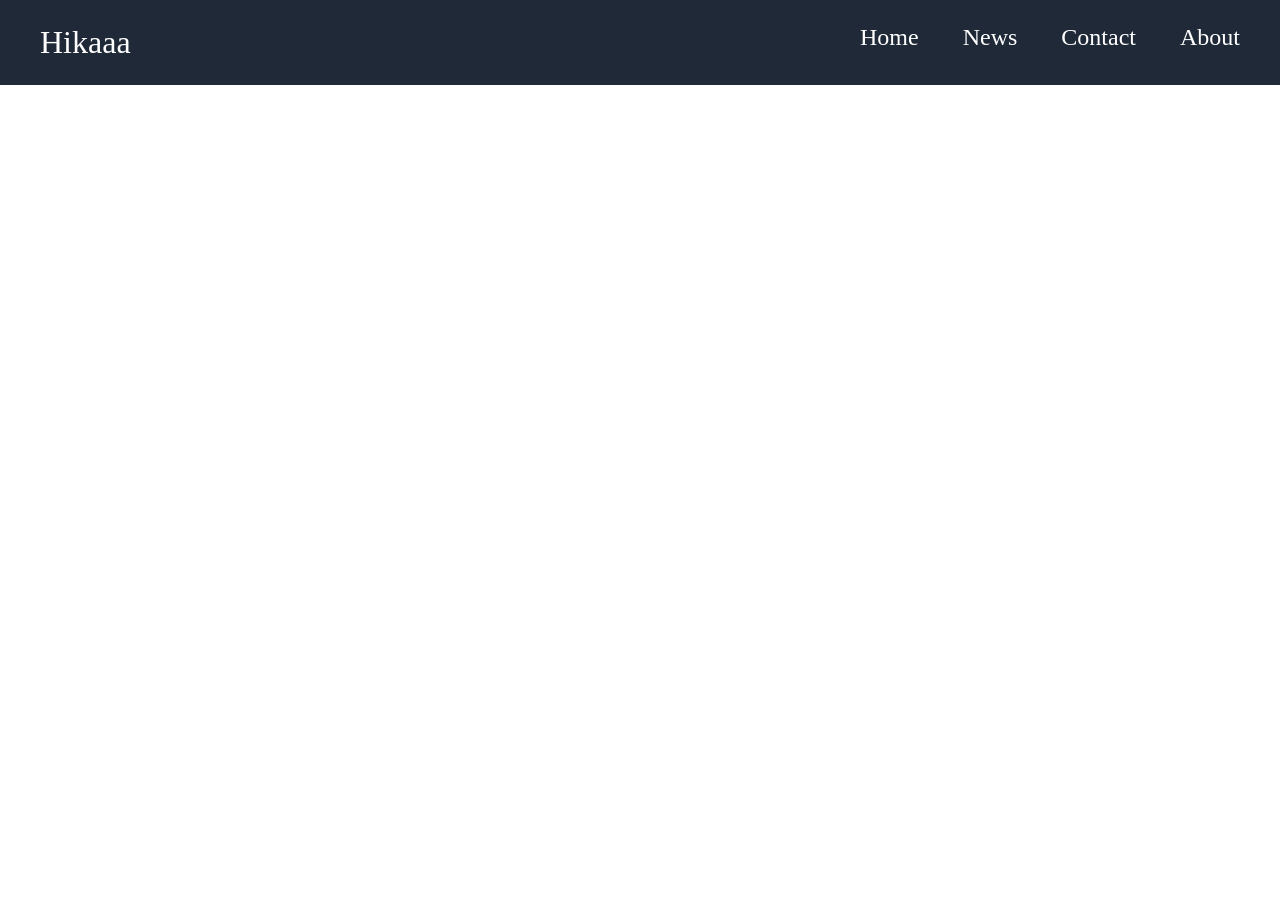
==== index.htm @ b24ee0ca "finished building he nav bar" ====
<!DOCTYPE html>
<html lang="en">
<head>
    <meta charset="UTF-8">
    <meta name="viewport" content="width=device-width, initial-scale=1.0">
    <title>landing page</title>
    <link rel="stylesheet" href="styles.css">
</head>
<body>
  
    <ul>
     <li class="logo">
      <a href="/">
         Hikaaa</a></li>
     <li><a href="default">Home</a></li>
     <li><a href="news">News</a></li>
     <li><a href="contact">Contact</a></li>
     <li><a href="about">About</a></li> 
  </ul>
  
</body>
</html>
---- styles.css ----
body {
  padding: 0px;
    margin: 0px;
}

ul {
 display: flex;
 flex-wrap: wrap;
 gap: 12px;
 padding: 24px;
  list-style-type: none;
  margin:0px;
  overflow: hidden;
  background-color: #1F2937;
  font-size: 24px;
}
ul li a {
  color: white;
  text-align: center;
  padding: 14px 16px;
  text-decoration: none;
  
}

ul li a:hover {
  background-color: #111111;
}

.logo {
    margin-right: auto;
}
.logo a {
  font-weight: 500;
  font-size: 32px;
}
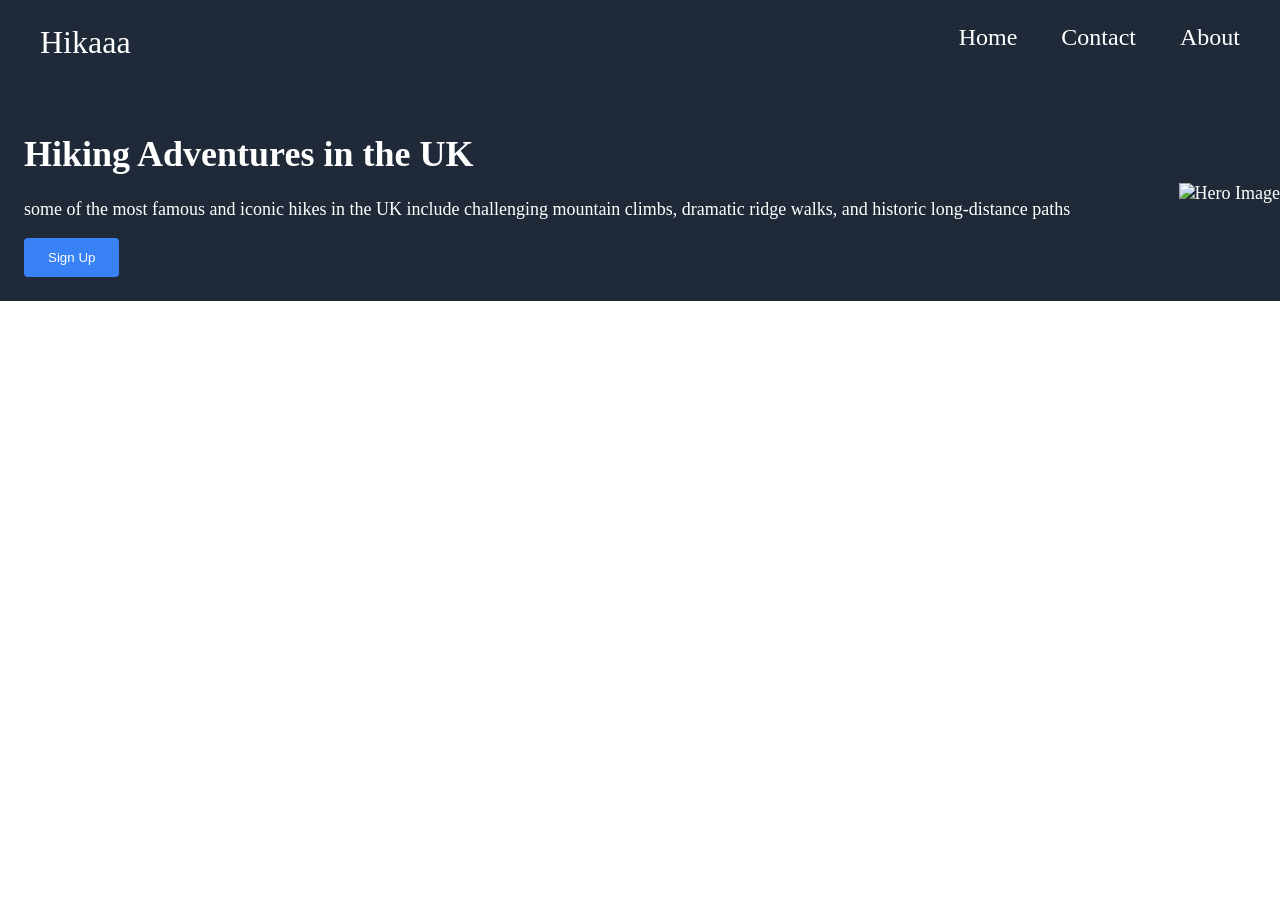
==== commit f0067ce8: "part one of the main section finished" ====
--- a/index.htm
+++ b/index.htm
@@ -3,20 +3,34 @@
 <head>
     <meta charset="UTF-8">
     <meta name="viewport" content="width=device-width, initial-scale=1.0">
-    <title>landing page</title>
+    <title>Landing Page</title>
     <link rel="stylesheet" href="styles.css">
 </head>
 <body>
-  
+  <header>
     <ul>
      <li class="logo">
       <a href="/">
          Hikaaa</a></li>
      <li><a href="default">Home</a></li>
-     <li><a href="news">News</a></li>
      <li><a href="contact">Contact</a></li>
      <li><a href="about">About</a></li> 
   </ul>
-  
+  </header>
+
+  <main>
+    <div class="hero">
+      
+     <div class="hero-text">
+        <h1>Hiking Adventures in the UK</h1>
+      <p>some of the most famous and iconic hikes in the UK include
+         challenging mountain climbs, dramatic ridge walks, and historic long-distance paths</p>
+      <button>Sign Up</button>
+     </div>
+     <div class="hero-image">
+      <img src=https://www.campingandcaravanningclub.co.uk/-/media/Images/Blog/Activities/Hiking/Helvellyn.jpg?h=1080&w=1920&rev=1e1516d06d224f73918c3a6046b5048b alt="Hero Image" class="hero-img">
+     </div>
+    </div>
+  </main>
 </body>
 </html>
--- a/styles.css
+++ b/styles.css
@@ -1,6 +1,7 @@
 body {
   padding: 0px;
-    margin: 0px;
+  margin: 0px;
+   box-sizing: border-box;
 }
 
 ul {
@@ -19,7 +20,8 @@
   text-align: center;
   padding: 14px 16px;
   text-decoration: none;
-  
+
+
 }
 
 ul li a:hover {
@@ -33,3 +35,31 @@
   font-weight: 500;
   font-size: 32px;
 }
+
+.hero {
+  display: flex;
+  align-items: center;
+  justify-content: center;
+  background-color: #1F2937;
+  color: white;
+  font-size: 18px;
+}
+.hero-img {
+  width: 100%;
+  height: auto;
+  flex-grow: 1;
+  flex-shrink: 1;
+}
+.hero-text {
+  padding: 24px;
+  flex-grow: 1;
+  flex-shrink: 1;
+}
+button {
+  background-color: #3882F6;
+  color: white;
+  border: none;
+  border-radius: 4px;
+  padding: 12px 24px;
+  cursor: pointer;
+}
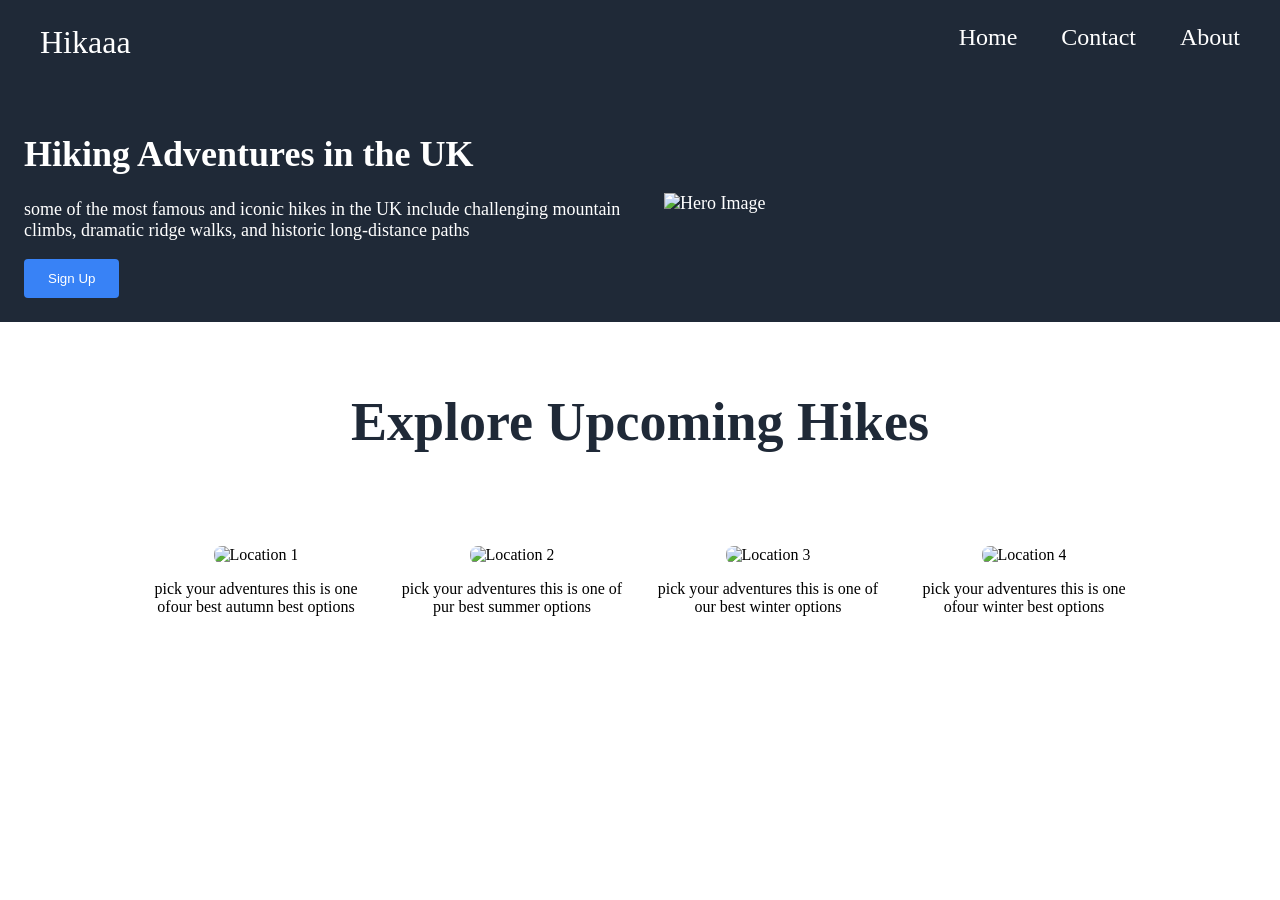
==== commit deb4785e: "added phots for the main content" ====
--- a/index.htm
+++ b/index.htm
@@ -28,9 +28,33 @@
       <button>Sign Up</button>
      </div>
      <div class="hero-image">
-      <img src=https://www.campingandcaravanningclub.co.uk/-/media/Images/Blog/Activities/Hiking/Helvellyn.jpg?h=1080&w=1920&rev=1e1516d06d224f73918c3a6046b5048b alt="Hero Image" class="hero-img">
-     </div>
+      <img src="https://images.pexels.com/photos/3163567/pexels-photo-3163567.jpeg " alt="Hero Image">
+      </div>
     </div>
+
+    <div class="content">
+      <h2>Explore Upcoming Hikes</h2>
+    </div>
+    <div class="locations">
+      <div class="location">
+        <img src="https://images.pexels.com/photos/6551945/pexels-photo-6551945.jpeg
+             " alt="Location 1" class="location-img">
+        <p>pick your adventures this is one ofour best autumn best options</p>
+      </div>
+      <div class="location">
+        <img src="https://images.pexels.com/photos/17045023/pexels-photo-17045023.jpeg" alt="Location 2" class="location-img">
+        <p>pick your adventures this is  one of pur best summer options</p>
+      </div>
+      <div class="location">
+        <img src="https://images.pexels.com/photos/3848197/pexels-photo-3848197.jpeg" alt="Location 3" class="location-img">
+        <p>pick your adventures this is one of our best winter  options</p>
+      </div>
+      <div class="location">
+        <img src="https://images.pexels.com/photos/869258/pexels-photo-869258.jpeg" alt="Location 4" class="location-img">
+        <p>pick your adventures this is  one ofour winter best options</p>
+      </div>
+    </div>
+      
   </main>
 </body>
 </html>
--- a/styles.css
+++ b/styles.css
@@ -43,17 +43,21 @@
   background-color: #1F2937;
   color: white;
   font-size: 18px;
+  flex-wrap: wrap;
 }
-.hero-img {
+.hero-text,
+.hero-image {
+  flex: 1 1 400px;
+}
+
+.hero-image img {
   width: 100%;
   height: auto;
-  flex-grow: 1;
-  flex-shrink: 1;
+  object-fit: cover;
 }
 .hero-text {
   padding: 24px;
-  flex-grow: 1;
-  flex-shrink: 1;
+
 }
 button {
   background-color: #3882F6;
@@ -63,3 +67,32 @@
   padding: 12px 24px;
   cursor: pointer;
 }
+.content {
+  Color: #1F2937;
+  font-size: 36px;
+  font-weight: 900;
+  padding: 24px;
+  text-align: center;
+  justify-content: center;
+}
+.locations {
+  display: flex;
+  flex-wrap: wrap;
+  justify-content: center;
+  gap: 24px;
+  padding: 24px;
+  max-width: 1000px;
+  margin: 0 auto;
+}
+
+.location {
+  flex: 1 1 220px;
+  text-align: center;
+}
+
+.location-img {
+  width: 100%;
+  height: 200px;
+  object-fit: cover;
+  border-radius: 8px;
+}
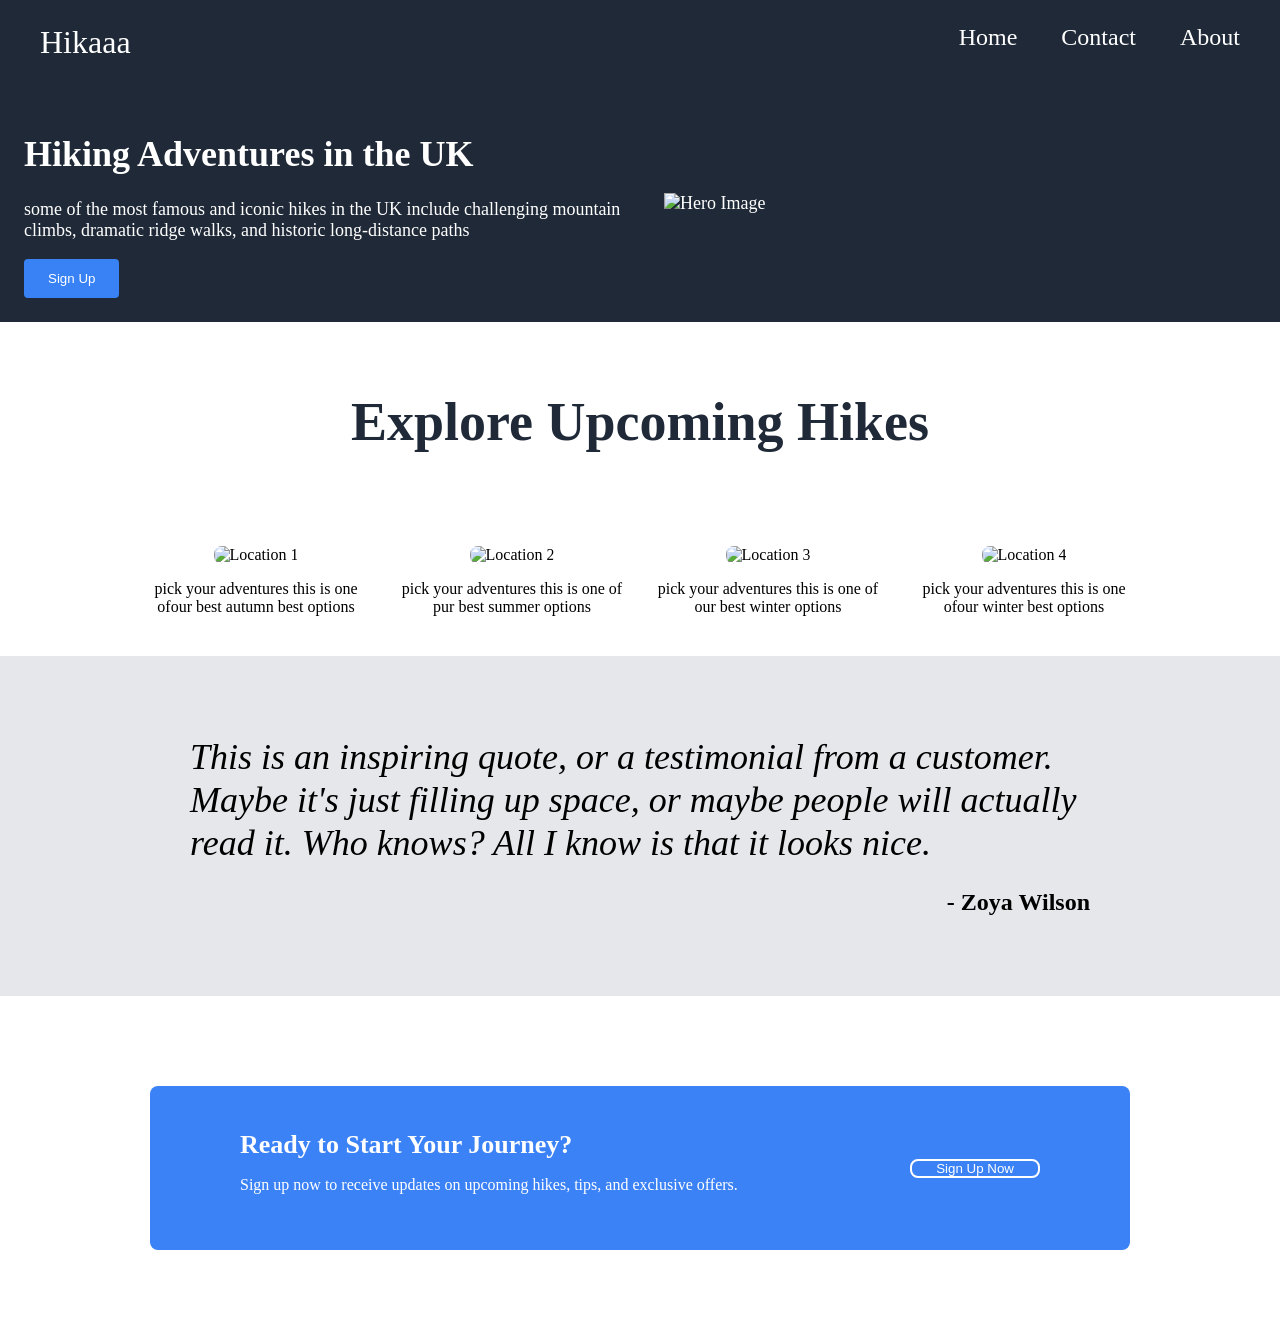
==== commit ded64030: "done with the main section" ====
--- a/index.htm
+++ b/index.htm
@@ -54,7 +54,30 @@
         <p>pick your adventures this is  one ofour winter best options</p>
       </div>
     </div>
-      
+
+      <section class="quote-section">
+
+         <div class="quote-container">
+           <p class="quote">
+             This is an inspiring quote, or a testimonial from a customer.
+             Maybe it's just filling up space, or maybe people will actually
+             read it. Who knows? All I know is that it looks nice.
+            </p>
+         
+             <p class="author">- Zoya Wilson</p>
+
+         </div>
+       </section>
+
+       <section class="call-to-action">
+        <div class="call-to-action-container">
+          <h6>Ready to Start Your Journey?</h6>
+           <p class="text-action">Sign up now to receive updates on upcoming hikes, tips, and exclusive offers.</p>
+
+        </div>
+            <button class="call-to-action-button">Sign Up Now</button>
+       </section>
   </main>
+  
 </body>
 </html>
--- a/styles.css
+++ b/styles.css
@@ -95,4 +95,63 @@
   height: 200px;
   object-fit: cover;
   border-radius: 8px;
-}+}
+.quote-section {
+  background-color: #E5E7EB;
+  padding: 80px 24px;
+  
+}
+.quote-container {
+  margin: 0 auto;
+  max-width: 900px;
+}
+.quote {
+  font-size: 36px;
+  line-height: 1.2;
+  font-weight: 300;
+  font-style: italic;
+  margin:0;
+}
+.author {
+  font-size: 24px;
+  font-weight: 600;
+  text-align: right;
+  margin: 24px 0 0;
+}
+.call-to-action {
+  display: flex;
+  justify-content: space-between;
+  background-color:#3b82f6;;
+  color: white;
+  text-align: center;
+  padding: 40px 90px;
+   max-width: 800px;
+   border-radius: 8px;
+   margin: 90px auto;
+}
+.call-to-action-container {
+  margin:4px 0 0;
+  font-size: 16px;
+ 
+}
+
+
+
+.call-to-action h6 {
+  font-size: 26px;
+  margin: 0;
+  text-align: left;
+}
+.call-to-action-button {
+  border-radius: 8px;
+  border:2px solid white;
+  background-color: #3b82f6;
+  color: white;
+  cursor: pointer;
+  margin: 0;
+  white-space: nowrap;
+  padding: 0px 24px;
+  max-height: 60px;
+  align-self: center;
+
+}
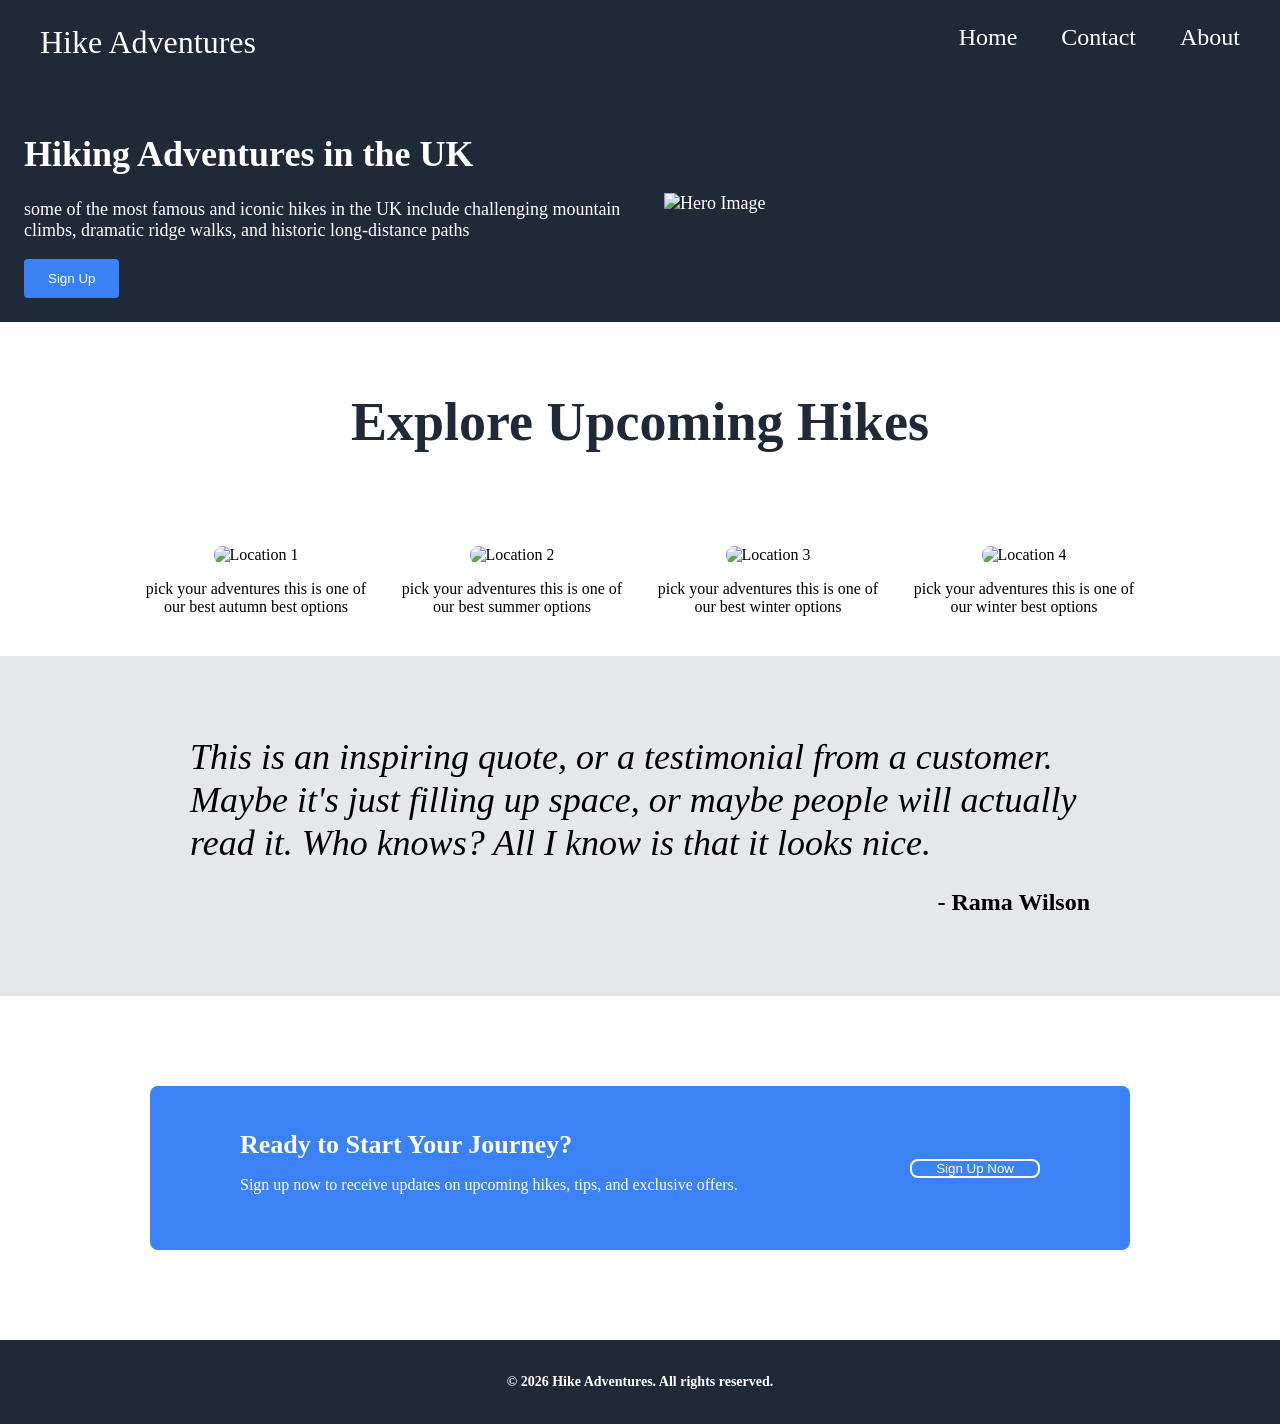
==== commit 9d3c421e: "added the footer section" ====
--- a/index.htm
+++ b/index.htm
@@ -1,83 +1,108 @@
-<!DOCTYPE html>
+<!doctype html>
 <html lang="en">
-<head>
-    <meta charset="UTF-8">
-    <meta name="viewport" content="width=device-width, initial-scale=1.0">
+  <head>
+    <meta charset="UTF-8" />
+    <meta name="viewport" content="width=device-width, initial-scale=1.0" />
     <title>Landing Page</title>
-    <link rel="stylesheet" href="styles.css">
-</head>
-<body>
-  <header>
-    <ul>
-     <li class="logo">
-      <a href="/">
-         Hikaaa</a></li>
-     <li><a href="default">Home</a></li>
-     <li><a href="contact">Contact</a></li>
-     <li><a href="about">About</a></li> 
-  </ul>
-  </header>
+    <link rel="stylesheet" href="styles.css" />
+  </head>
+  <body>
+    <header>
+      <ul>
+        <li class="logo">
+          <a href="/"> Hike Adventures</a>
+        </li>
+        <li><a href="default">Home</a></li>
+        <li><a href="contact">Contact</a></li>
+        <li><a href="about">About</a></li>
+      </ul>
+    </header>
 
-  <main>
-    <div class="hero">
-      
-     <div class="hero-text">
-        <h1>Hiking Adventures in the UK</h1>
-      <p>some of the most famous and iconic hikes in the UK include
-         challenging mountain climbs, dramatic ridge walks, and historic long-distance paths</p>
-      <button>Sign Up</button>
-     </div>
-     <div class="hero-image">
-      <img src="https://images.pexels.com/photos/3163567/pexels-photo-3163567.jpeg " alt="Hero Image">
+    <main>
+      <div class="hero">
+        <div class="hero-text">
+          <h1>Hiking Adventures in the UK</h1>
+          <p>
+            some of the most famous and iconic hikes in the UK include
+            challenging mountain climbs, dramatic ridge walks, and historic
+            long-distance paths
+          </p>
+          <button>Sign Up</button>
+        </div>
+        <div class="hero-image">
+          <img
+            src="https://images.pexels.com/photos/3163567/pexels-photo-3163567.jpeg "
+            alt="Hero Image"
+          />
+        </div>
       </div>
-    </div>
 
-    <div class="content">
-      <h2>Explore Upcoming Hikes</h2>
-    </div>
-    <div class="locations">
-      <div class="location">
-        <img src="https://images.pexels.com/photos/6551945/pexels-photo-6551945.jpeg
-             " alt="Location 1" class="location-img">
-        <p>pick your adventures this is one ofour best autumn best options</p>
+      <div class="content">
+        <h2>Explore Upcoming Hikes</h2>
       </div>
-      <div class="location">
-        <img src="https://images.pexels.com/photos/17045023/pexels-photo-17045023.jpeg" alt="Location 2" class="location-img">
-        <p>pick your adventures this is  one of pur best summer options</p>
+      <div class="locations">
+        <div class="location">
+          <img
+            src="https://images.pexels.com/photos/6551945/pexels-photo-6551945.jpeg
+             "
+            alt="Location 1"
+            class="location-img"
+          />
+          <p>
+            pick your adventures this is one of our best autumn best options
+          </p>
+        </div>
+        <div class="location">
+          <img
+            src="https://images.pexels.com/photos/17045023/pexels-photo-17045023.jpeg"
+            alt="Location 2"
+            class="location-img"
+          />
+          <p>pick your adventures this is one of our best summer options</p>
+        </div>
+        <div class="location">
+          <img
+            src="https://images.pexels.com/photos/3848197/pexels-photo-3848197.jpeg"
+            alt="Location 3"
+            class="location-img"
+          />
+          <p>pick your adventures this is one of our best winter options</p>
+        </div>
+        <div class="location">
+          <img
+            src="https://images.pexels.com/photos/869258/pexels-photo-869258.jpeg"
+            alt="Location 4"
+            class="location-img"
+          />
+          <p>pick your adventures this is one of our winter best options</p>
+        </div>
       </div>
-      <div class="location">
-        <img src="https://images.pexels.com/photos/3848197/pexels-photo-3848197.jpeg" alt="Location 3" class="location-img">
-        <p>pick your adventures this is one of our best winter  options</p>
-      </div>
-      <div class="location">
-        <img src="https://images.pexels.com/photos/869258/pexels-photo-869258.jpeg" alt="Location 4" class="location-img">
-        <p>pick your adventures this is  one ofour winter best options</p>
-      </div>
-    </div>
 
       <section class="quote-section">
+        <div class="quote-container">
+          <p class="quote">
+            This is an inspiring quote, or a testimonial from a customer. Maybe
+            it's just filling up space, or maybe people will actually read it.
+            Who knows? All I know is that it looks nice.
+          </p>
 
-         <div class="quote-container">
-           <p class="quote">
-             This is an inspiring quote, or a testimonial from a customer.
-             Maybe it's just filling up space, or maybe people will actually
-             read it. Who knows? All I know is that it looks nice.
-            </p>
-         
-             <p class="author">- Zoya Wilson</p>
+          <p class="author">- Rama Wilson</p>
+        </div>
+      </section>
 
-         </div>
-       </section>
-
-       <section class="call-to-action">
+      <section class="call-to-action">
         <div class="call-to-action-container">
           <h6>Ready to Start Your Journey?</h6>
-           <p class="text-action">Sign up now to receive updates on upcoming hikes, tips, and exclusive offers.</p>
-
+          <p class="text-action">
+            Sign up now to receive updates on upcoming hikes, tips, and
+            exclusive offers.
+          </p>
         </div>
-            <button class="call-to-action-button">Sign Up Now</button>
-       </section>
-  </main>
-  
-</body>
+        <button class="call-to-action-button">Sign Up Now</button>
+      </section>
+    </main>
+    <footer>
+      <p>&copy; 2026 Hike Adventures. All rights reserved.</p>
+    </footer>
+  </body>
 </html>
--- a/styles.css
+++ b/styles.css
@@ -1,18 +1,18 @@
 body {
   padding: 0px;
   margin: 0px;
-   box-sizing: border-box;
+  box-sizing: border-box;
 }
 
 ul {
- display: flex;
- flex-wrap: wrap;
- gap: 12px;
- padding: 24px;
+  display: flex;
+  flex-wrap: wrap;
+  gap: 12px;
+  padding: 24px;
   list-style-type: none;
-  margin:0px;
+  margin: 0px;
   overflow: hidden;
-  background-color: #1F2937;
+  background-color: #1f2937;
   font-size: 24px;
 }
 ul li a {
@@ -20,8 +20,6 @@
   text-align: center;
   padding: 14px 16px;
   text-decoration: none;
-
-
 }
 
 ul li a:hover {
@@ -29,7 +27,7 @@
 }
 
 .logo {
-    margin-right: auto;
+  margin-right: auto;
 }
 .logo a {
   font-weight: 500;
@@ -40,7 +38,7 @@
   display: flex;
   align-items: center;
   justify-content: center;
-  background-color: #1F2937;
+  background-color: #1f2937;
   color: white;
   font-size: 18px;
   flex-wrap: wrap;
@@ -57,10 +55,9 @@
 }
 .hero-text {
   padding: 24px;
-
 }
 button {
-  background-color: #3882F6;
+  background-color: #3882f6;
   color: white;
   border: none;
   border-radius: 4px;
@@ -68,7 +65,7 @@
   cursor: pointer;
 }
 .content {
-  Color: #1F2937;
+  color: #1f2937;
   font-size: 36px;
   font-weight: 900;
   padding: 24px;
@@ -97,9 +94,8 @@
   border-radius: 8px;
 }
 .quote-section {
-  background-color: #E5E7EB;
+  background-color: #e5e7eb;
   padding: 80px 24px;
-  
 }
 .quote-container {
   margin: 0 auto;
@@ -110,7 +106,7 @@
   line-height: 1.2;
   font-weight: 300;
   font-style: italic;
-  margin:0;
+  margin: 0;
 }
 .author {
   font-size: 24px;
@@ -121,21 +117,18 @@
 .call-to-action {
   display: flex;
   justify-content: space-between;
-  background-color:#3b82f6;;
+  background-color: #3b82f6;
   color: white;
   text-align: center;
   padding: 40px 90px;
-   max-width: 800px;
-   border-radius: 8px;
-   margin: 90px auto;
+  max-width: 800px;
+  border-radius: 8px;
+  margin: 90px auto;
 }
 .call-to-action-container {
-  margin:4px 0 0;
+  margin: 4px 0 0;
   font-size: 16px;
- 
 }
-
-
 
 .call-to-action h6 {
   font-size: 26px;
@@ -144,7 +137,7 @@
 }
 .call-to-action-button {
   border-radius: 8px;
-  border:2px solid white;
+  border: 2px solid white;
   background-color: #3b82f6;
   color: white;
   cursor: pointer;
@@ -153,5 +146,12 @@
   padding: 0px 24px;
   max-height: 60px;
   align-self: center;
-
 }
+footer {
+  background-color: #1f2937;
+  color: white;
+  text-align: center;
+  padding: 20px;
+  font-size: 14px;
+  font-weight: 600;
+}
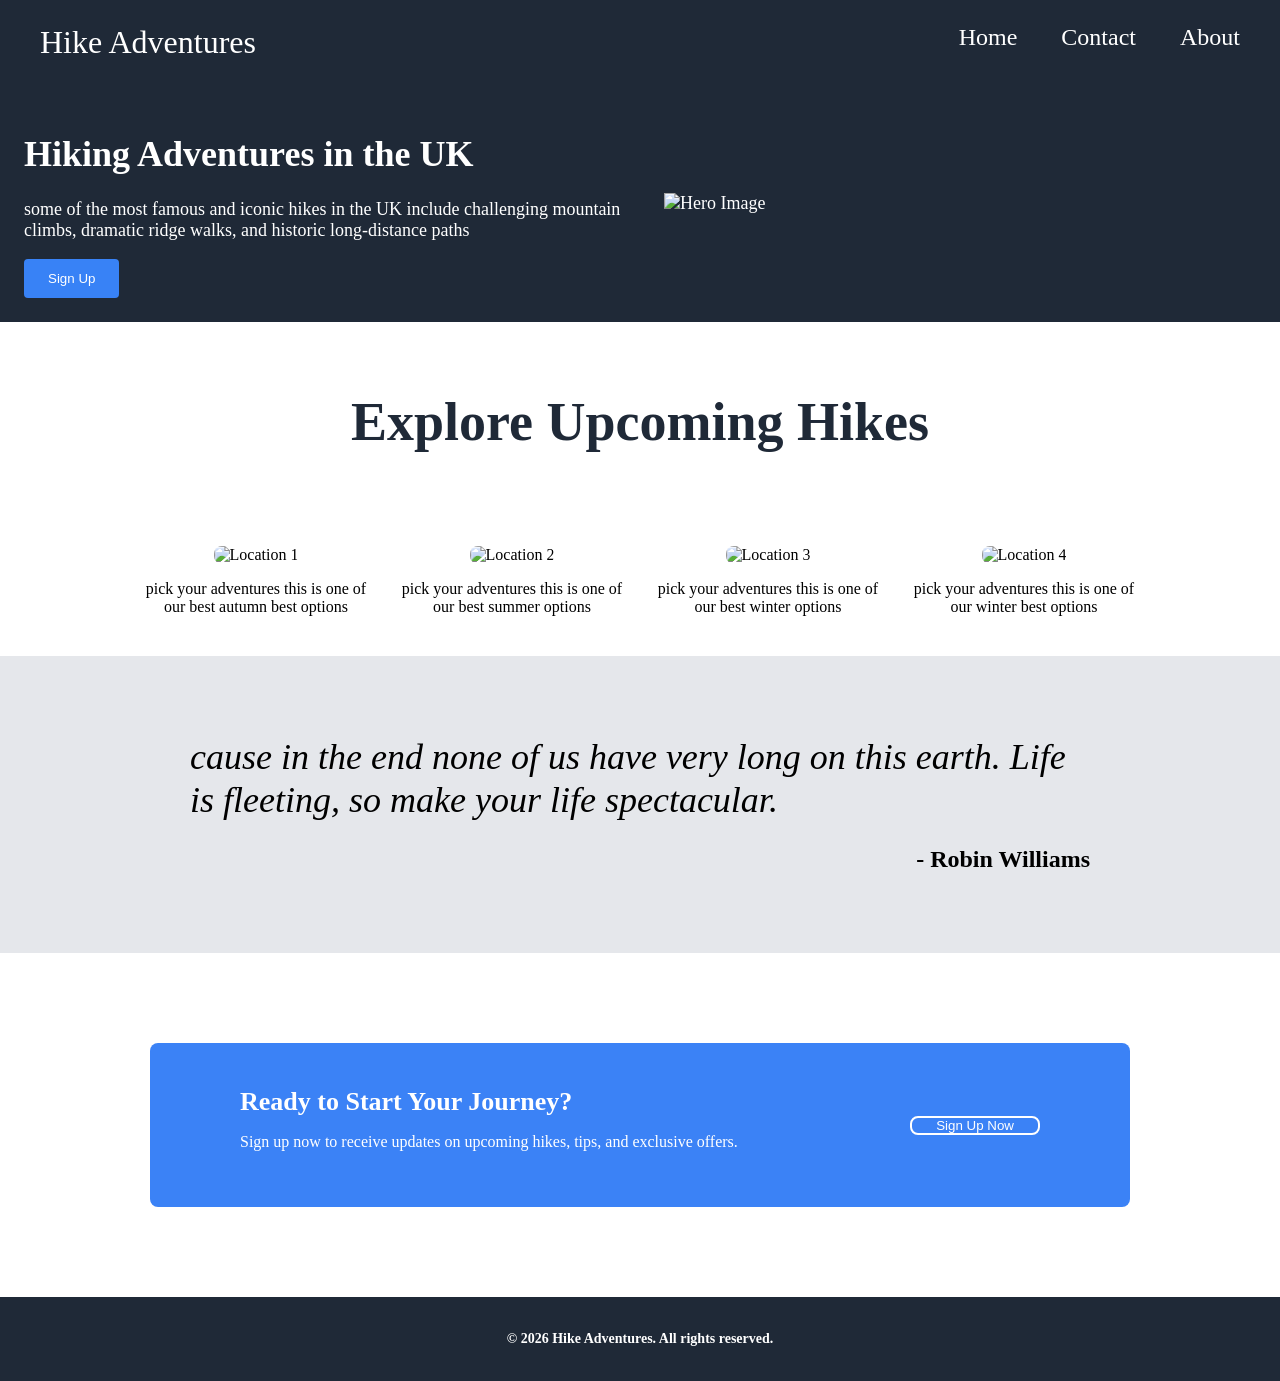
==== commit 0c25cbf2: "added a readme file" ====
--- a/index.htm
+++ b/index.htm
@@ -81,12 +81,11 @@
       <section class="quote-section">
         <div class="quote-container">
           <p class="quote">
-            This is an inspiring quote, or a testimonial from a customer. Maybe
-            it's just filling up space, or maybe people will actually read it.
-            Who knows? All I know is that it looks nice.
+            cause in the end none of us have very long on this earth. Life is
+            fleeting, so make your life spectacular.
           </p>
 
-          <p class="author">- Rama Wilson</p>
+          <p class="author">- Robin Williams</p>
         </div>
       </section>
 
